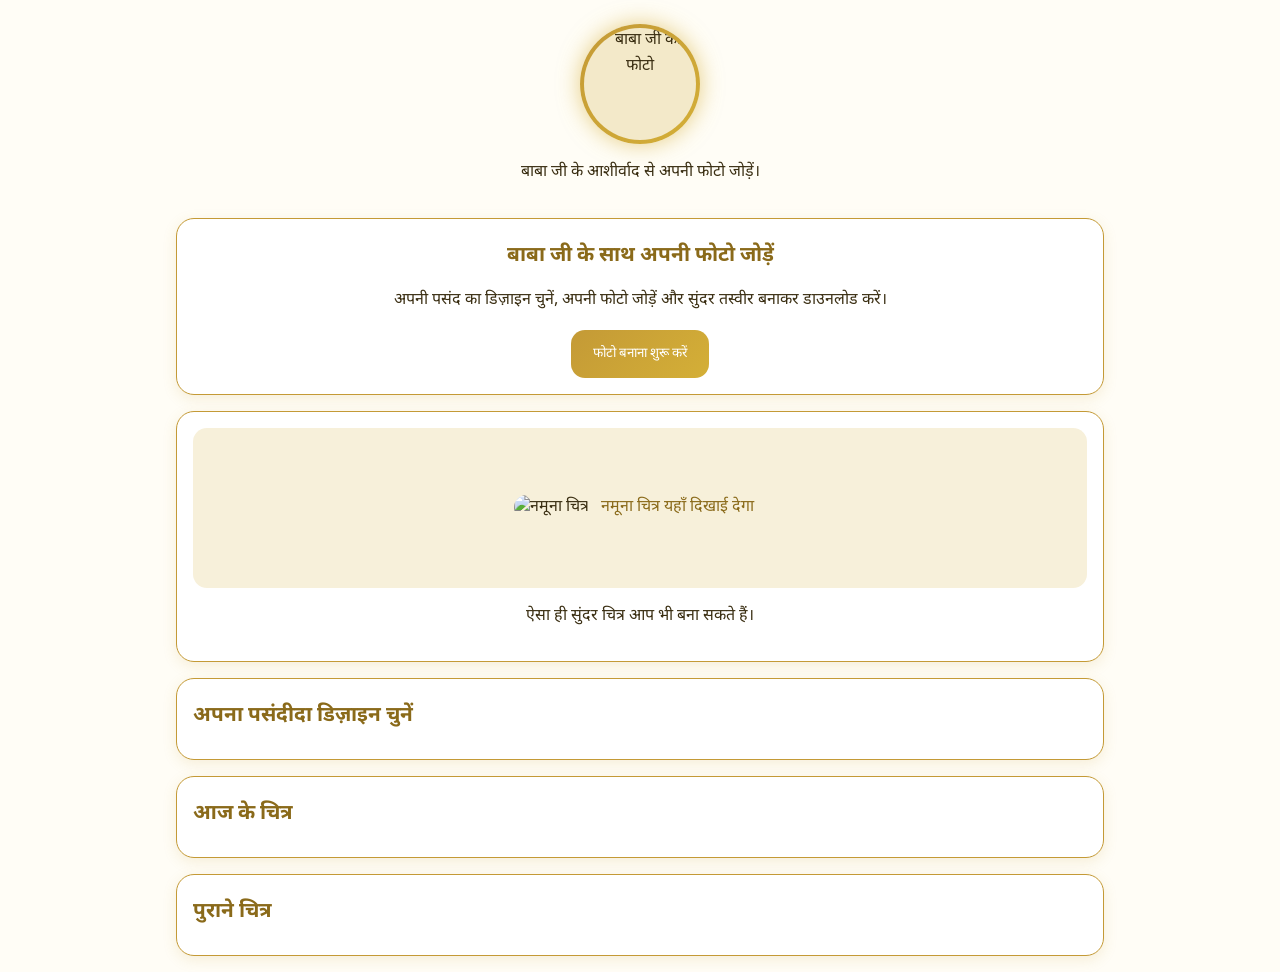
==== index.html @ d8f82762 "Add files via upload" ====
<!DOCTYPE html>
<html lang="hi"><head><meta charset="utf-8">
<meta name="viewport" content="width=device-width,initial-scale=1">
<title>बाबा जी के साथ अपनी फोटो जोड़ें</title>
<link href="https://fonts.googleapis.com/css2?family=Noto+Sans+Devanagari:wght@400;600;700&display=swap" rel="stylesheet">
<link rel="stylesheet" href="style.css"></head><body>
<main>
<header class="hero"><div class="avatar"><img id="baba" alt="बाबा जी की फोटो"></div>
<h1 id="babaName"></h1><p>बाबा जी के आशीर्वाद से अपनी फोटो जोड़ें।</p></header>
<section class="card center" id="home">
<h2>बाबा जी के साथ अपनी फोटो जोड़ें</h2>
<p>अपनी पसंद का डिज़ाइन चुनें, अपनी फोटो जोड़ें और सुंदर तस्वीर बनाकर डाउनलोड करें।</p>
<button class="btn" id="start">फोटो बनाना शुरू करें</button></section>
<section class="card center"><div class="ph" id="exWrap"><img id="ex" alt="नमूना चित्र"><span>नमूना चित्र यहाँ दिखाई देगा</span></div>
<p>ऐसा ही सुंदर चित्र आप भी बना सकते हैं।</p></section>
<section class="card" id="gallerySec"><h2>अपना पसंदीदा डिज़ाइन चुनें</h2><div class="grid" id="tpls"></div></section>
<section class="card" id="editor" hidden><h2>अपनी फोटो जोड़ें</h2>
<canvas id="cv"></canvas>
<input type="file" id="file" accept="image/jpeg,image/png,image/webp" hidden>
<button class="btn" id="pick">मोबाइल से फोटो चुनें</button>
<label class="lbl">ज़ूम <input type="range" id="zoom" min="1" max="3" step="0.01" value="1" aria-label="ज़ूम"></label>
<p class="note">फोटो को उँगली से खिसकाकर सही जगह लाएँ।</p>
<div class="row"><button class="btn ghost" id="back">पीछे जाएँ</button><button class="btn ghost" id="change">फोटो बदलें</button><button class="btn" id="make">पोस्टर तैयार करें</button></div>
<p class="err" id="edErr" role="alert"></p></section>
<section class="card center" id="result" hidden><h2>आपकी तस्वीर तैयार है!</h2><img id="out" alt="तैयार पोस्टर" class="full">
<div class="row"><button class="btn" id="dl">तस्वीर डाउनलोड करें</button><button class="btn" id="wa">WhatsApp पर साझा करें</button><button class="btn ghost" id="again">दूसरी फोटो बनाएँ</button></div>
<p class="note" id="resMsg"></p></section>
<section class="card"><h2>आज के चित्र</h2><div class="grid" id="today"></div></section>
<section class="card"><h2>पुराने चित्र</h2><div class="grid" id="older"></div></section>
</main>
<div class="modal" id="formModal" hidden><form class="card" id="form" novalidate>
<h2>अपनी जानकारी भरें</h2>
<label class="lbl">पूरा नाम<input id="fname" autocomplete="name" required></label>
<label class="lbl">मोबाइल नंबर<input id="fphone" inputmode="numeric" maxlength="10" autocomplete="tel" required></label>
<p class="err" id="fErr" role="alert"></p>
<button class="btn" type="submit" id="fgo">आगे बढ़ें</button>
<p class="note">आपकी जानकारी का उपयोग आपकी फोटो बनाने की सुविधा और आवश्यक सूचना के लिए किया जाएगा। आपका नाम, नंबर और विज़िट के समय आपका IP पता सूचना के उद्देश्य से Telegram पर भेजा जाता है। 5 दिन का सत्र केवल आपके ब्राउज़र में रहता है। आपकी बनाई फोटो स्थायी रूप से सहेजी नहीं जाती।</p>
</form></div>
<script src="assets/config.js"></script><script src="script.js"></script></body></html>
---- style.css ----
:root{--g:#C49A36;--g2:#D4AF37;--bg:#FFFDF6;--tx:#3a2e12}
*{box-sizing:border-box}html,body{margin:0;overflow-x:hidden}
body{background:var(--bg);color:var(--tx);font-family:'Noto Sans Devanagari',sans-serif;line-height:1.6}
main{max-width:960px;margin:auto;padding:16px;display:grid;gap:16px}
.card{background:#fff;border:1.5px solid var(--g);border-radius:18px;padding:16px;box-shadow:0 4px 14px rgba(196,154,54,.15)}
.center{text-align:center}.hero{text-align:center;padding-top:8px}
.avatar{width:120px;height:120px;margin:auto;border-radius:50%;padding:4px;background:linear-gradient(135deg,var(--g),var(--g2));box-shadow:0 0 22px rgba(212,175,55,.6)}
.avatar img{width:100%;height:100%;border-radius:50%;object-fit:cover;background:#f3e9c9;display:block}
h1{font-size:1.9rem;margin:.4em 0 0;color:var(--g)}h2{font-size:1.3rem;margin:.2em 0 .5em;color:#8a6a1a}
.btn{min-height:48px;padding:10px 22px;border:0;border-radius:14px;background:linear-gradient(135deg,var(--g),var(--g2));color:#fff;font:600 1rem inherit;font-family:inherit;cursor:pointer;transition:.2s}
.btn:hover{transform:translateY(-1px)}.btn.ghost{background:#fff;color:#8a6a1a;border:1.5px solid var(--g)}
.btn:focus-visible,input:focus-visible{outline:3px solid #7a5a00;outline-offset:2px}
.btn[disabled]{opacity:.6}
.row{display:flex;flex-wrap:wrap;gap:10px;justify-content:center;margin-top:10px}
.grid{display:grid;grid-template-columns:repeat(2,1fr);gap:12px}
@media(min-width:700px){.grid{grid-template-columns:repeat(3,1fr)}}@media(min-width:1000px){.grid{grid-template-columns:repeat(4,1fr)}}
.item{border:1.5px solid var(--g);border-radius:14px;padding:8px;text-align:center;font-size:.9rem}
.item img{width:100%;border-radius:10px;display:block;margin-bottom:6px}
.item .btn{width:100%;min-height:44px;padding:6px;font-size:.9rem}
.ph{position:relative;min-height:160px;background:#f7f0da;border-radius:14px;display:flex;align-items:center;justify-content:center;overflow:hidden}
.ph img{max-width:100%;height:auto;display:block;border-radius:14px}.ph span{padding:12px;color:#8a6a1a}.ph.ok span{display:none}
canvas{width:100%;max-width:520px;height:auto;display:block;margin:0 auto 12px;border:1.5px solid var(--g);border-radius:12px;touch-action:none;background:#f7f0da}
#editor{text-align:center}.lbl{display:block;text-align:left;margin:10px 0;font-weight:600}
input[type=text],input:not([type]),input[type=range]{width:100%}
#form input{width:100%;min-height:46px;padding:8px 12px;border:1.5px solid var(--g);border-radius:10px;font:inherit;margin-top:4px}
.full{max-width:100%;height:auto;border-radius:12px;border:1.5px solid var(--g)}
.note{font-size:.85rem;color:#6b5a2a}.err{color:#b00020;font-weight:600;min-height:1.2em}
.modal{position:fixed;inset:0;background:rgba(0,0,0,.5);display:flex;align-items:center;justify-content:center;padding:16px;z-index:9}
.modal[hidden],[hidden]{display:none!important}.modal .card{max-width:420px;width:100%;max-height:92vh;overflow:auto}
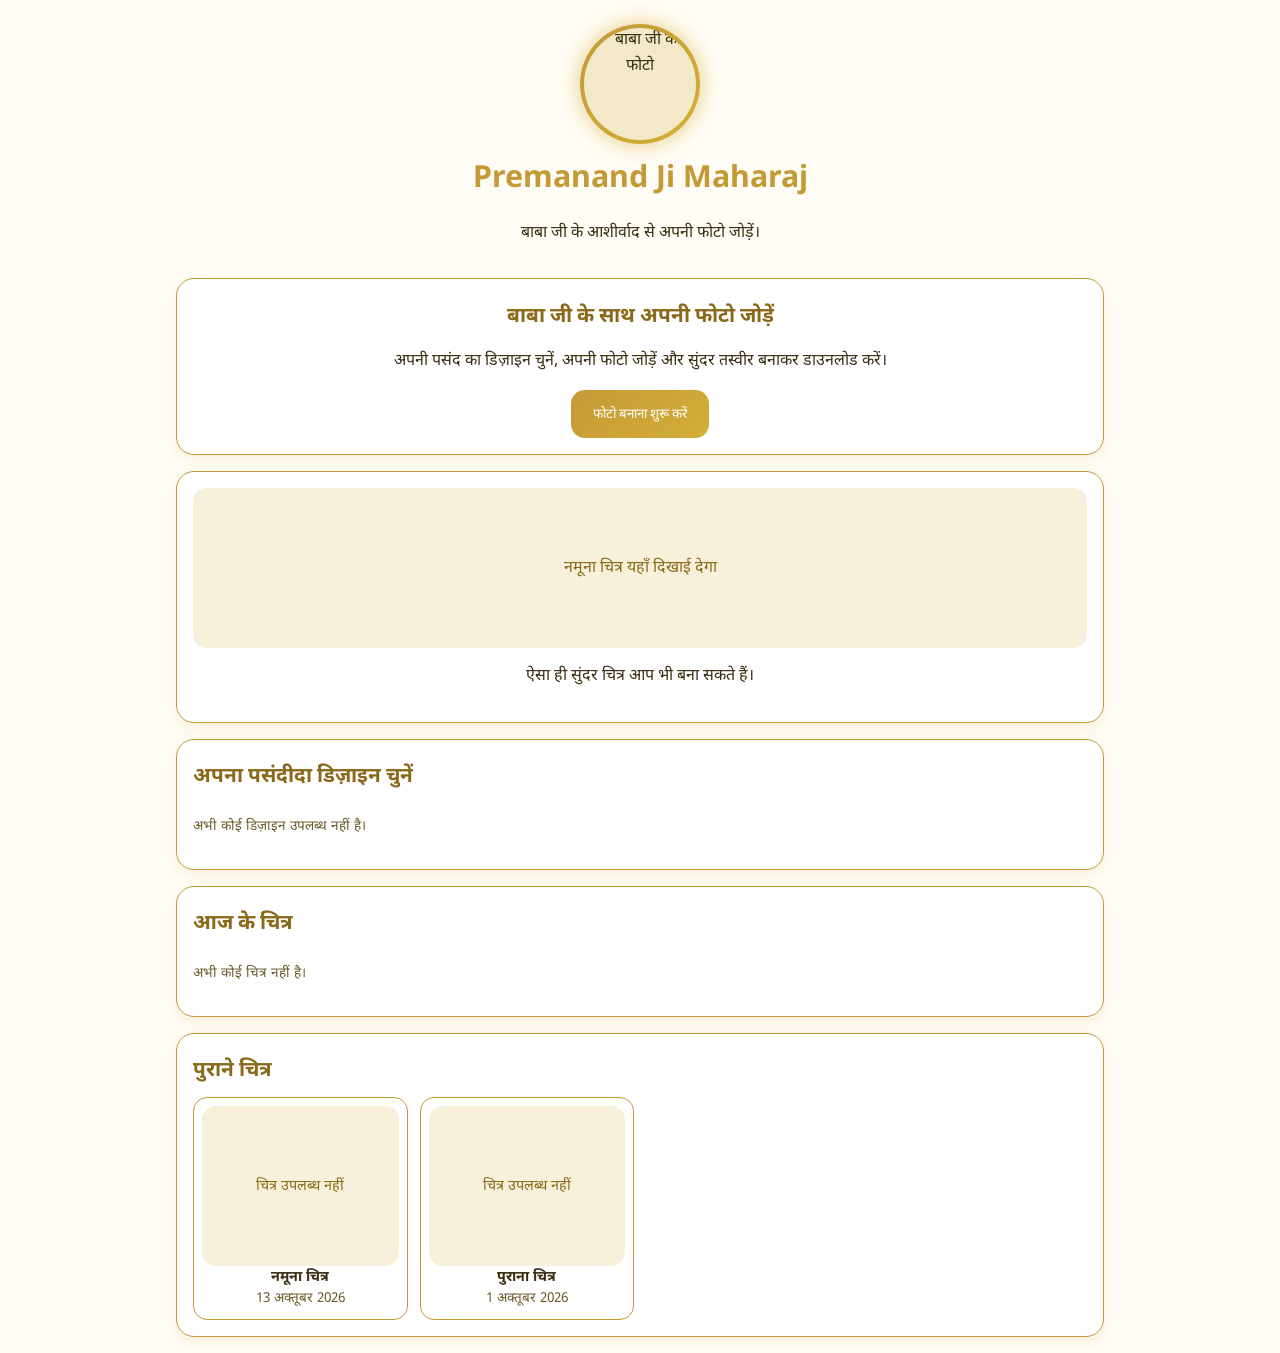
==== commit c0a467f0: "Add files via upload" ====
--- a/index.html
+++ b/index.html
@@ -17,14 +17,12 @@
 <section class="card" id="editor" hidden><h2>अपनी फोटो जोड़ें</h2>
 <canvas id="cv"></canvas>
 <input type="file" id="file" accept="image/jpeg,image/png,image/webp" hidden>
-<button class="btn" id="pick">मोबाइल से फोटो चुनें</button>
+<button class="btn" id="pick"><svg width="20" height="20" viewBox="0 0 24 24" fill="none" stroke="currentColor" stroke-width="2.2" stroke-linecap="round" stroke-linejoin="round" aria-hidden="true"><path d="M12 16V4M6 10l6-6 6 6M4 20h16"/></svg>मोबाइल से फोटो चुनें</button>
 <label class="lbl">ज़ूम <input type="range" id="zoom" min="1" max="3" step="0.01" value="1" aria-label="ज़ूम"></label>
 <p class="note">फोटो को उँगली से खिसकाकर सही जगह लाएँ।</p>
-<div class="row"><button class="btn ghost" id="back">पीछे जाएँ</button><button class="btn ghost" id="change">फोटो बदलें</button><button class="btn" id="make">पोस्टर तैयार करें</button></div>
+<div class="row"><button class="btn wa" id="wa">WhatsApp पर भेजें</button><button class="btn" id="dl">डाउनलोड करें</button></div>
+<div class="row"><button class="btn ghost" id="back">पीछे जाएँ</button><button class="btn ghost" id="change">फोटो बदलें</button></div>
 <p class="err" id="edErr" role="alert"></p></section>
-<section class="card center" id="result" hidden><h2>आपकी तस्वीर तैयार है!</h2><img id="out" alt="तैयार पोस्टर" class="full">
-<div class="row"><button class="btn" id="dl">तस्वीर डाउनलोड करें</button><button class="btn" id="wa">WhatsApp पर साझा करें</button><button class="btn ghost" id="again">दूसरी फोटो बनाएँ</button></div>
-<p class="note" id="resMsg"></p></section>
 <section class="card"><h2>आज के चित्र</h2><div class="grid" id="today"></div></section>
 <section class="card"><h2>पुराने चित्र</h2><div class="grid" id="older"></div></section>
 </main>
--- a/style.css
+++ b/style.css
@@ -27,3 +27,5 @@
 .note{font-size:.85rem;color:#6b5a2a}.err{color:#b00020;font-weight:600;min-height:1.2em}
 .modal{position:fixed;inset:0;background:rgba(0,0,0,.5);display:flex;align-items:center;justify-content:center;padding:16px;z-index:9}
 .modal[hidden],[hidden]{display:none!important}.modal .card{max-width:420px;width:100%;max-height:92vh;overflow:auto}
+
+.btn{display:inline-flex;align-items:center;justify-content:center;gap:8px}.btn.wa{background:#12904a}
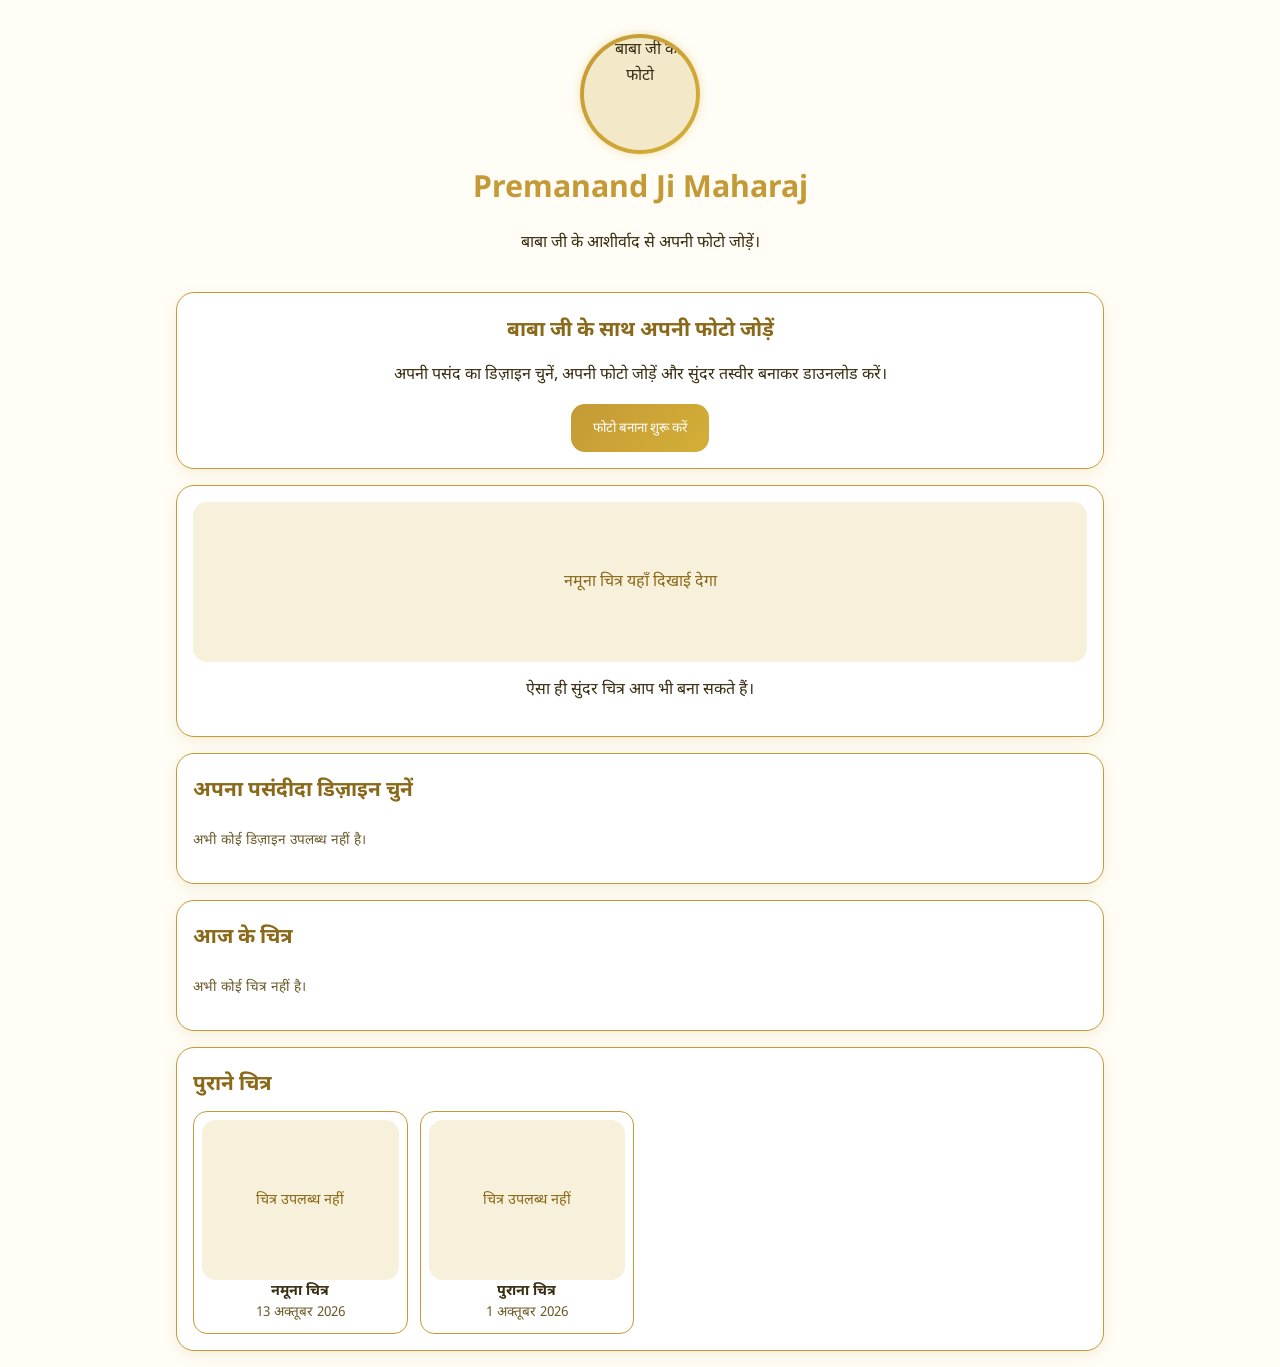
==== commit 3f266637: "Add initial HTML structure for photo editing app" ====
--- a/index.html
+++ b/index.html
@@ -5,7 +5,7 @@
 <link href="https://fonts.googleapis.com/css2?family=Noto+Sans+Devanagari:wght@400;600;700&display=swap" rel="stylesheet">
 <link rel="stylesheet" href="style.css"></head><body>
 <main>
-<header class="hero"><div class="avatar"><img id="baba" alt="बाबा जी की फोटो"></div>
+<header class="hero"><div class="avatar"><i></i><i></i><i></i><img id="baba" alt="बाबा जी की फोटो"></div>
 <h1 id="babaName"></h1><p>बाबा जी के आशीर्वाद से अपनी फोटो जोड़ें।</p></header>
 <section class="card center" id="home">
 <h2>बाबा जी के साथ अपनी फोटो जोड़ें</h2>
@@ -18,8 +18,8 @@
 <canvas id="cv"></canvas>
 <input type="file" id="file" accept="image/jpeg,image/png,image/webp" hidden>
 <button class="btn" id="pick"><svg width="20" height="20" viewBox="0 0 24 24" fill="none" stroke="currentColor" stroke-width="2.2" stroke-linecap="round" stroke-linejoin="round" aria-hidden="true"><path d="M12 16V4M6 10l6-6 6 6M4 20h16"/></svg>मोबाइल से फोटो चुनें</button>
-<label class="lbl">ज़ूम <input type="range" id="zoom" min="1" max="3" step="0.01" value="1" aria-label="ज़ूम"></label>
-<p class="note">फोटो को उँगली से खिसकाकर सही जगह लाएँ।</p>
+<label class="lbl">ज़ूम <input type="range" id="zoom" min="1" max="5" step="0.01" value="1" aria-label="ज़ूम"></label>
+<p class="note">एक उँगली से फोटो खिसकाएँ, दो उँगलियों से पिंच करके ज़ूम करें।</p>
 <div class="row"><button class="btn wa" id="wa">WhatsApp पर भेजें</button><button class="btn" id="dl">डाउनलोड करें</button></div>
 <div class="row"><button class="btn ghost" id="back">पीछे जाएँ</button><button class="btn ghost" id="change">फोटो बदलें</button></div>
 <p class="err" id="edErr" role="alert"></p></section>
--- a/style.css
+++ b/style.css
@@ -29,3 +29,11 @@
 .modal[hidden],[hidden]{display:none!important}.modal .card{max-width:420px;width:100%;max-height:92vh;overflow:auto}
 
 .btn{display:inline-flex;align-items:center;justify-content:center;gap:8px}.btn.wa{background:#12904a}
+
+/* ✨ बाबा जी की फोटो के चारों ओर 3 लहरें: जितनी दूर जाएँ उतनी फीकी, फोटो स्थिर */
+.hero{padding:18px 0 4px}
+.avatar{position:relative;box-shadow:0 0 10px rgba(212,175,55,.35)}
+.avatar i{position:absolute;inset:-2px;border-radius:50%;border:2px solid #D4AF37;opacity:0;pointer-events:none;animation:bjRing 3.6s ease-out infinite}
+.avatar i:nth-of-type(2){animation-delay:1.2s}.avatar i:nth-of-type(3){animation-delay:2.4s}
+@keyframes bjRing{0%{transform:scale(1);opacity:.85}100%{transform:scale(1.9);opacity:0}}
+@media(prefers-reduced-motion:reduce){.avatar i{display:none}}
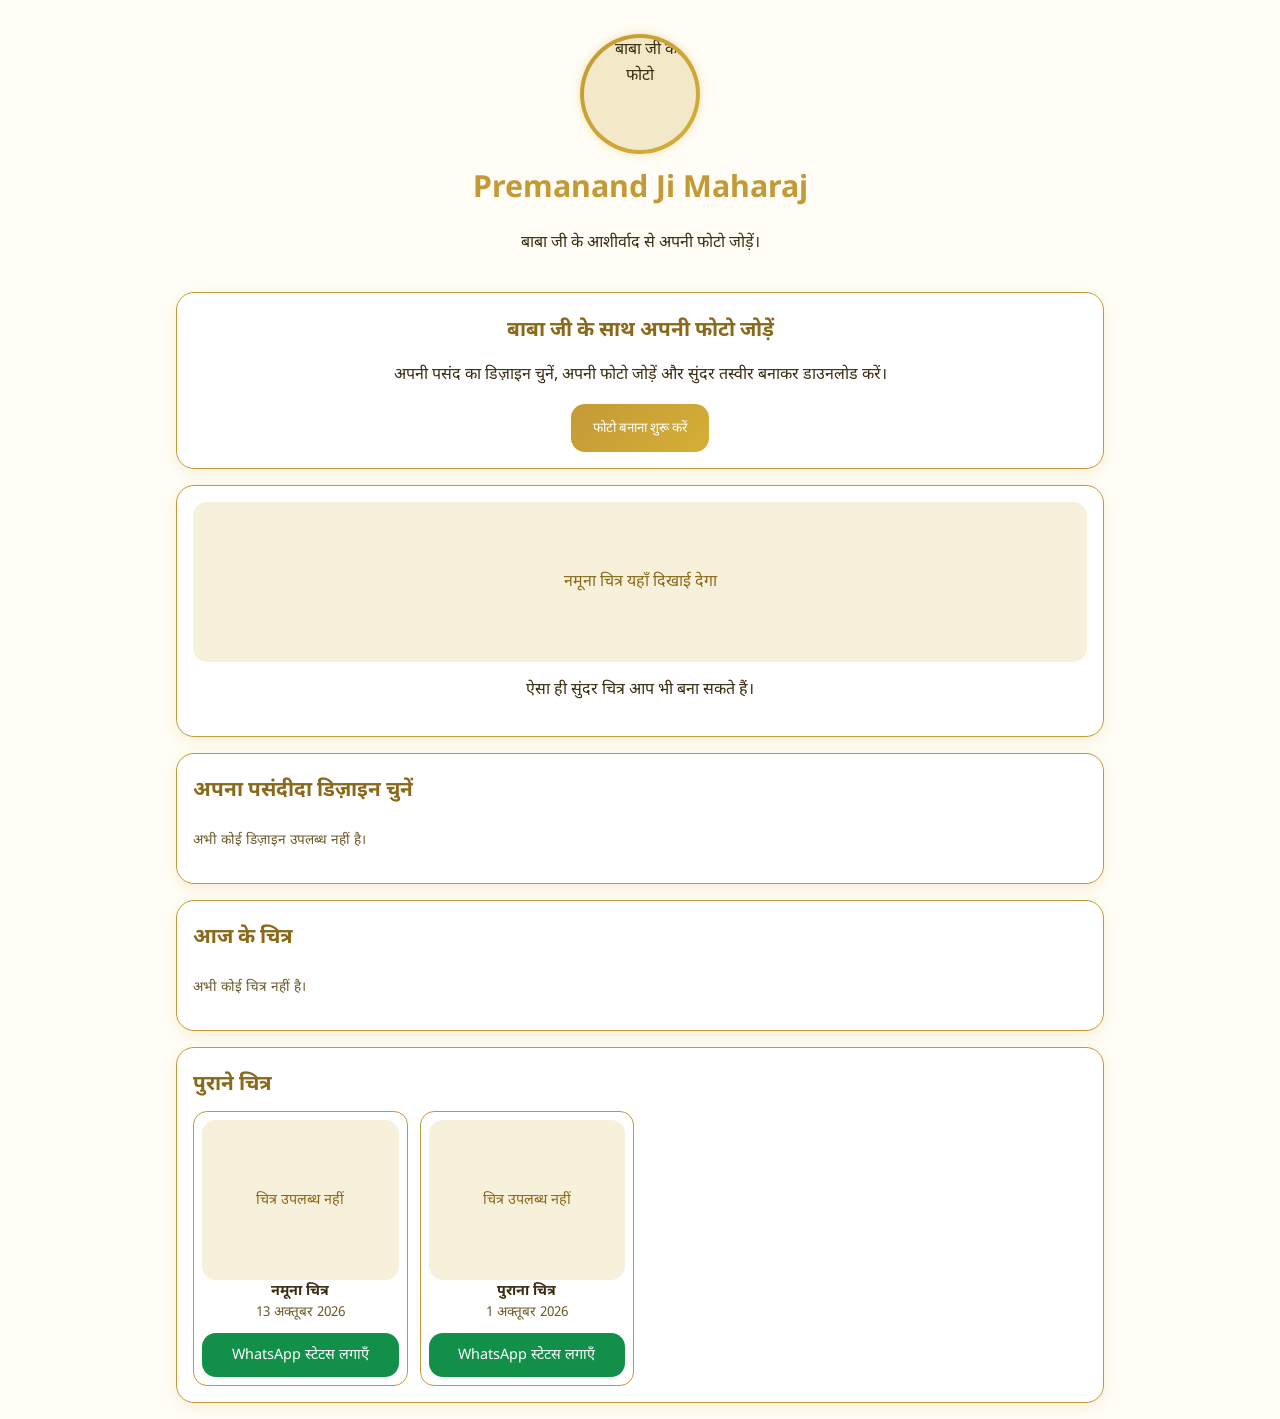
==== commit efe56cd2: "Add initial HTML structure for photo editing app" ====
--- a/index.html
+++ b/index.html
@@ -19,7 +19,9 @@
 <input type="file" id="file" accept="image/jpeg,image/png,image/webp" hidden>
 <button class="btn" id="pick"><svg width="20" height="20" viewBox="0 0 24 24" fill="none" stroke="currentColor" stroke-width="2.2" stroke-linecap="round" stroke-linejoin="round" aria-hidden="true"><path d="M12 16V4M6 10l6-6 6 6M4 20h16"/></svg>मोबाइल से फोटो चुनें</button>
 <label class="lbl">ज़ूम <input type="range" id="zoom" min="1" max="5" step="0.01" value="1" aria-label="ज़ूम"></label>
-<p class="note">एक उँगली से फोटो खिसकाएँ, दो उँगलियों से पिंच करके ज़ूम करें।</p>
+<label class="lbl">फ्रेम का आकार <input type="range" id="fsize" min="0.08" max="0.45" step="0.005" value="0.22" aria-label="फ्रेम का आकार"></label>
+<div class="row"><button class="btn ghost" id="mFrame">फ्रेम खिसकाएँ</button><button class="btn" id="mPhoto">फोटो खिसकाएँ</button></div>
+<p class="note" id="hint">एक उँगली से फोटो खिसकाएँ, दो उँगलियों से पिंच करके ज़ूम करें।</p>
 <div class="row"><button class="btn wa" id="wa">WhatsApp पर भेजें</button><button class="btn" id="dl">डाउनलोड करें</button></div>
 <div class="row"><button class="btn ghost" id="back">पीछे जाएँ</button><button class="btn ghost" id="change">फोटो बदलें</button></div>
 <p class="err" id="edErr" role="alert"></p></section>
